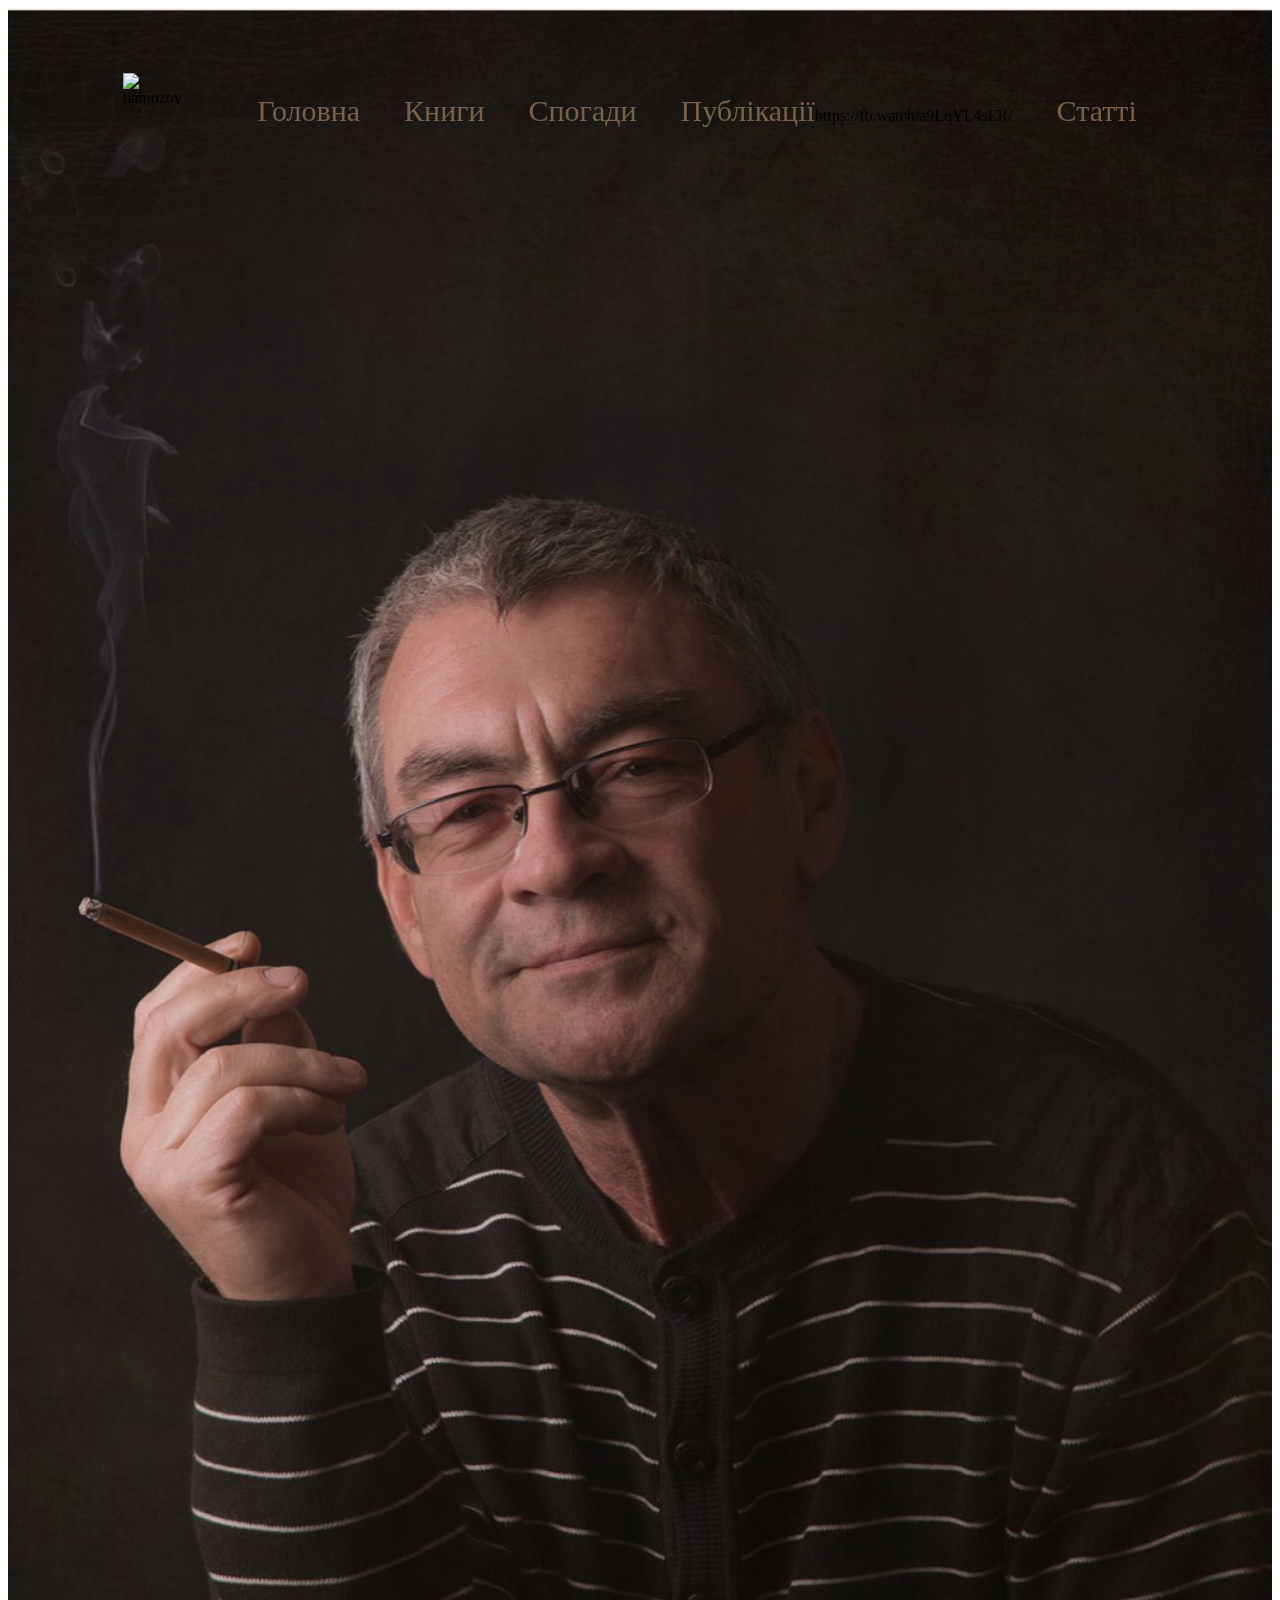
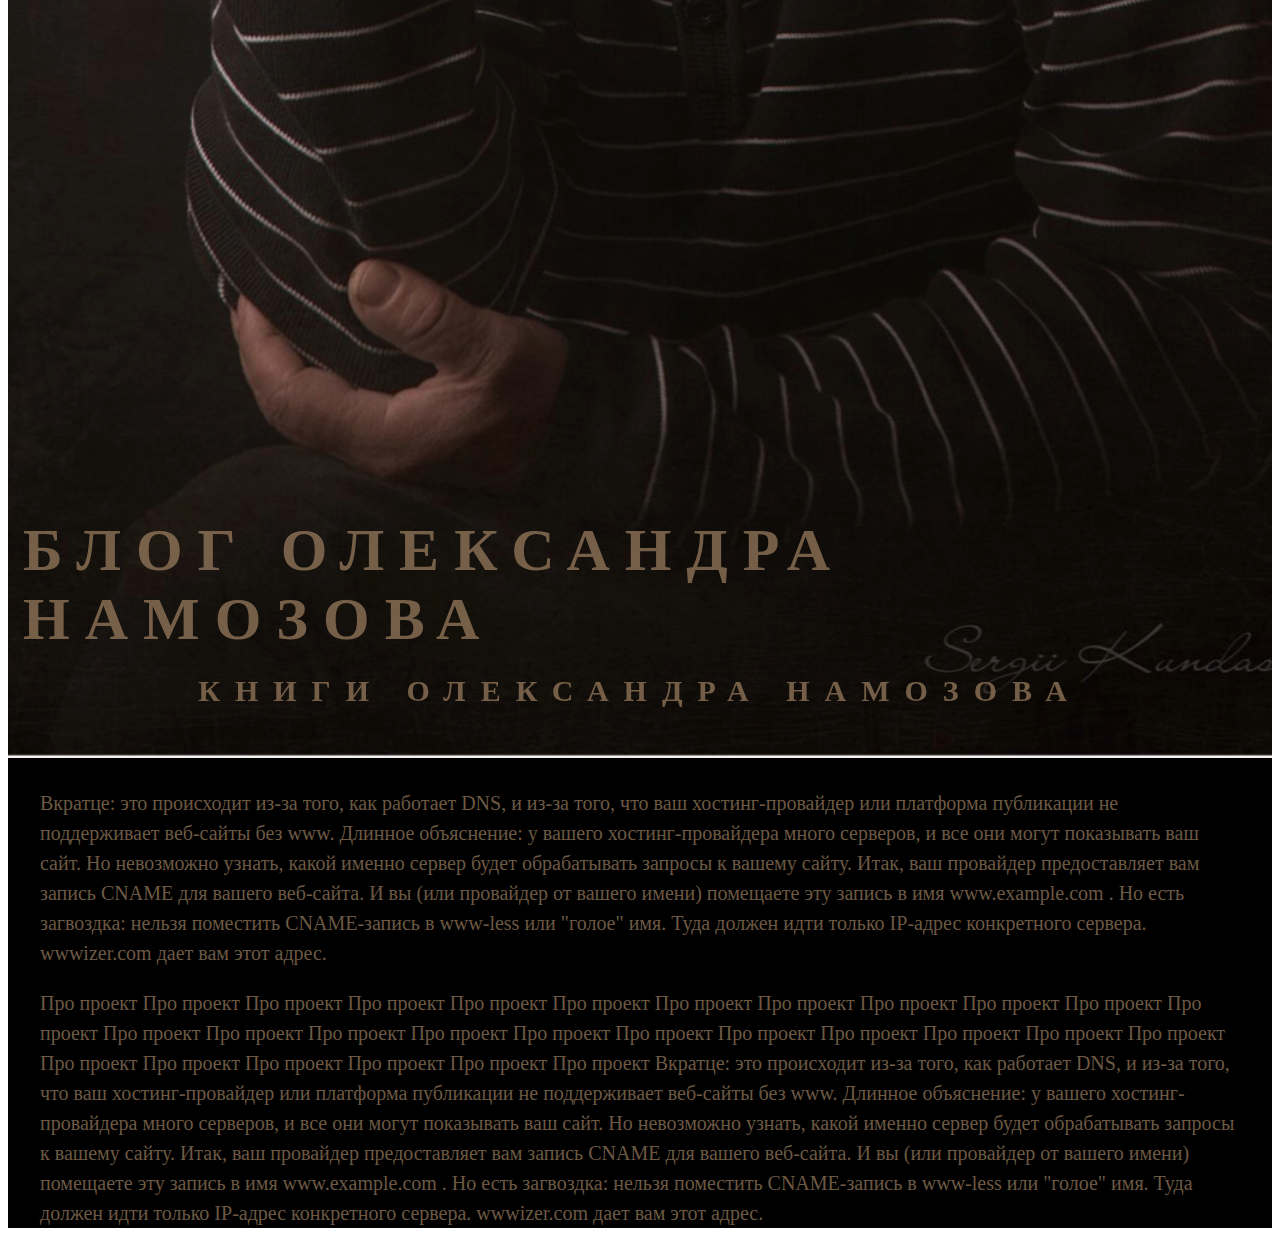
==== index.html @ 344e44f5 "Update index.html" ====
<!DOCTYPE html>
<html lang="en">
<head>
    <meta charset="UTF-8">
    <meta http-equiv="X-UA-Compatible" content="IE=edge">
    <meta name="viewport" content="width=device-width, initial-scale=1.0">
    <title>Блог Олександра Намозова</title>
    <link rel="stylesheet" href="css/style.css">
</head>
<body>
    <div class="wrapper">
        <!--фулскрин-->
        <div class="full-screen">
            <div class="full-screenmenu">
                <div class="logo">
                    <img src="https://media.giphy.com/media/11I8v5lE8uq79C/giphy.gif" alt="namozov gif">
                    <div class="navmenu">
                        <ul>
                            <li><a href="">Головна</a></li>
                            <li><a href="">Книги</a></li>
                            <li><a href="">Спогади</a></li>
                            <li><a href="">Публікації</a>https://fb.watch/a9LqYL4sER/</li>
                            <li><a href="">Статті</a></li>
                        </ul>
                    </div>
                </div>
            </div>
            <div class="full-screen_body">
                <div class="full-screen_title">Блог Олександра Намозова</div>
                <div class="full-screen_text">Книги Олександра Намозова</div>
            </div>            
            <video autoplay muted loop preload="auto" src="image/намозовпроект.mp4" class="full-screen_video"></video>
        </div>
    </div>
</div>
<div class="content">
    <div class="content_container">
        <p>
            Вкратце: это происходит из-за того, как работает DNS, и из-за того, что ваш хостинг-провайдер или платформа публикации не поддерживает веб-сайты без www. Длинное объяснение: у вашего хостинг-провайдера много серверов, и все они могут показывать ваш сайт. Но невозможно узнать, какой именно сервер будет обрабатывать запросы к вашему сайту. Итак, ваш провайдер предоставляет вам запись CNAME для вашего веб-сайта. И вы (или провайдер от вашего имени) помещаете эту запись в имя www.example.com . Но есть загвоздка: нельзя поместить CNAME-запись в www-less или "голое" имя. Туда должен идти только IP-адрес конкретного сервера. wwwizer.com дает вам этот адрес.
        </p>
        Про проект Про проект Про проект Про проект Про проект Про проект Про проект Про проект Про проект Про проект Про проект Про проект Про проект Про проект Про проект Про проект Про проект Про проект Про проект Про проект Про проект Про проект Про проект Про проект Про проект Про проект Про проект Про проект Про проект  Вкратце: это происходит из-за того, как работает DNS, и из-за того, что ваш хостинг-провайдер или платформа публикации не поддерживает веб-сайты без www. Длинное объяснение: у вашего хостинг-провайдера много серверов, и все они могут показывать ваш сайт. Но невозможно узнать, какой именно сервер будет обрабатывать запросы к вашему сайту. Итак, ваш провайдер предоставляет вам запись CNAME для вашего веб-сайта. И вы (или провайдер от вашего имени) помещаете эту запись в имя www.example.com . Но есть загвоздка: нельзя поместить CNAME-запись в www-less или "голое" имя. Туда должен идти только IP-адрес конкретного сервера. wwwizer.com дает вам этот адрес.   </div>
</div>
    </div>
</div>
</div>

</html>
---- css/style.css ----
.full-screen {
    position: relative;
    min-height: 250vh;
    display: flex;
    flex-direction: column;
    padding: 50px 15px;
}
.full-screen_body {
    position: relative;
    z-index: 2;
    display: flex;
    flex: 1 1 auto;
    justify-content: end;
    align-items: center;
    flex-direction: column;
    text-transform: uppercase;
}
.full-screen_title {
    color: #9e8162b4;
    font-size: 60px;
    letter-spacing: 15px;
    font-weight: 700;
    margin: 0px 0px 20px 0px;
}
.full-screen_text {
    color: #9e8162b4;
    font-size: 30px;
    letter-spacing: 15px;
    font-weight: 700;
}
.full-screen_video {
    position: absolute;
    top: 0;
    left: 0;
    width: 100%;
    height: 100%;
    object-fit: cover;
}
.content {
    background-color: #000000;
    padding-top:  10px;
}
.content_container {
    color: #9e8162b4;
    max-width: 1200px;
    margin: 0px auto;
    padding: 0px 15px;
    font-size: 20px;
    line-height: 150%;
    font-family: Georgia, 'Times New Roman', Times, serif;
}
.full-screenmenu {
    z-index: 3;
    display: flex;
    justify-content: center;
}
.logo, .navmenu {
display: inline-block;
}
.navmenu li{
display: inline-block;
margin: 20px;   
}
.navmenu a{
    font-size: 30px;
    font-weight: 400;
    color: #9e8162b4;
    text-decoration: none;
}
.logo img{
    max-width: 70px;
    max-height: 40px;
}
.navmenu a:hover{
    color: rgb(221, 233, 229);
}
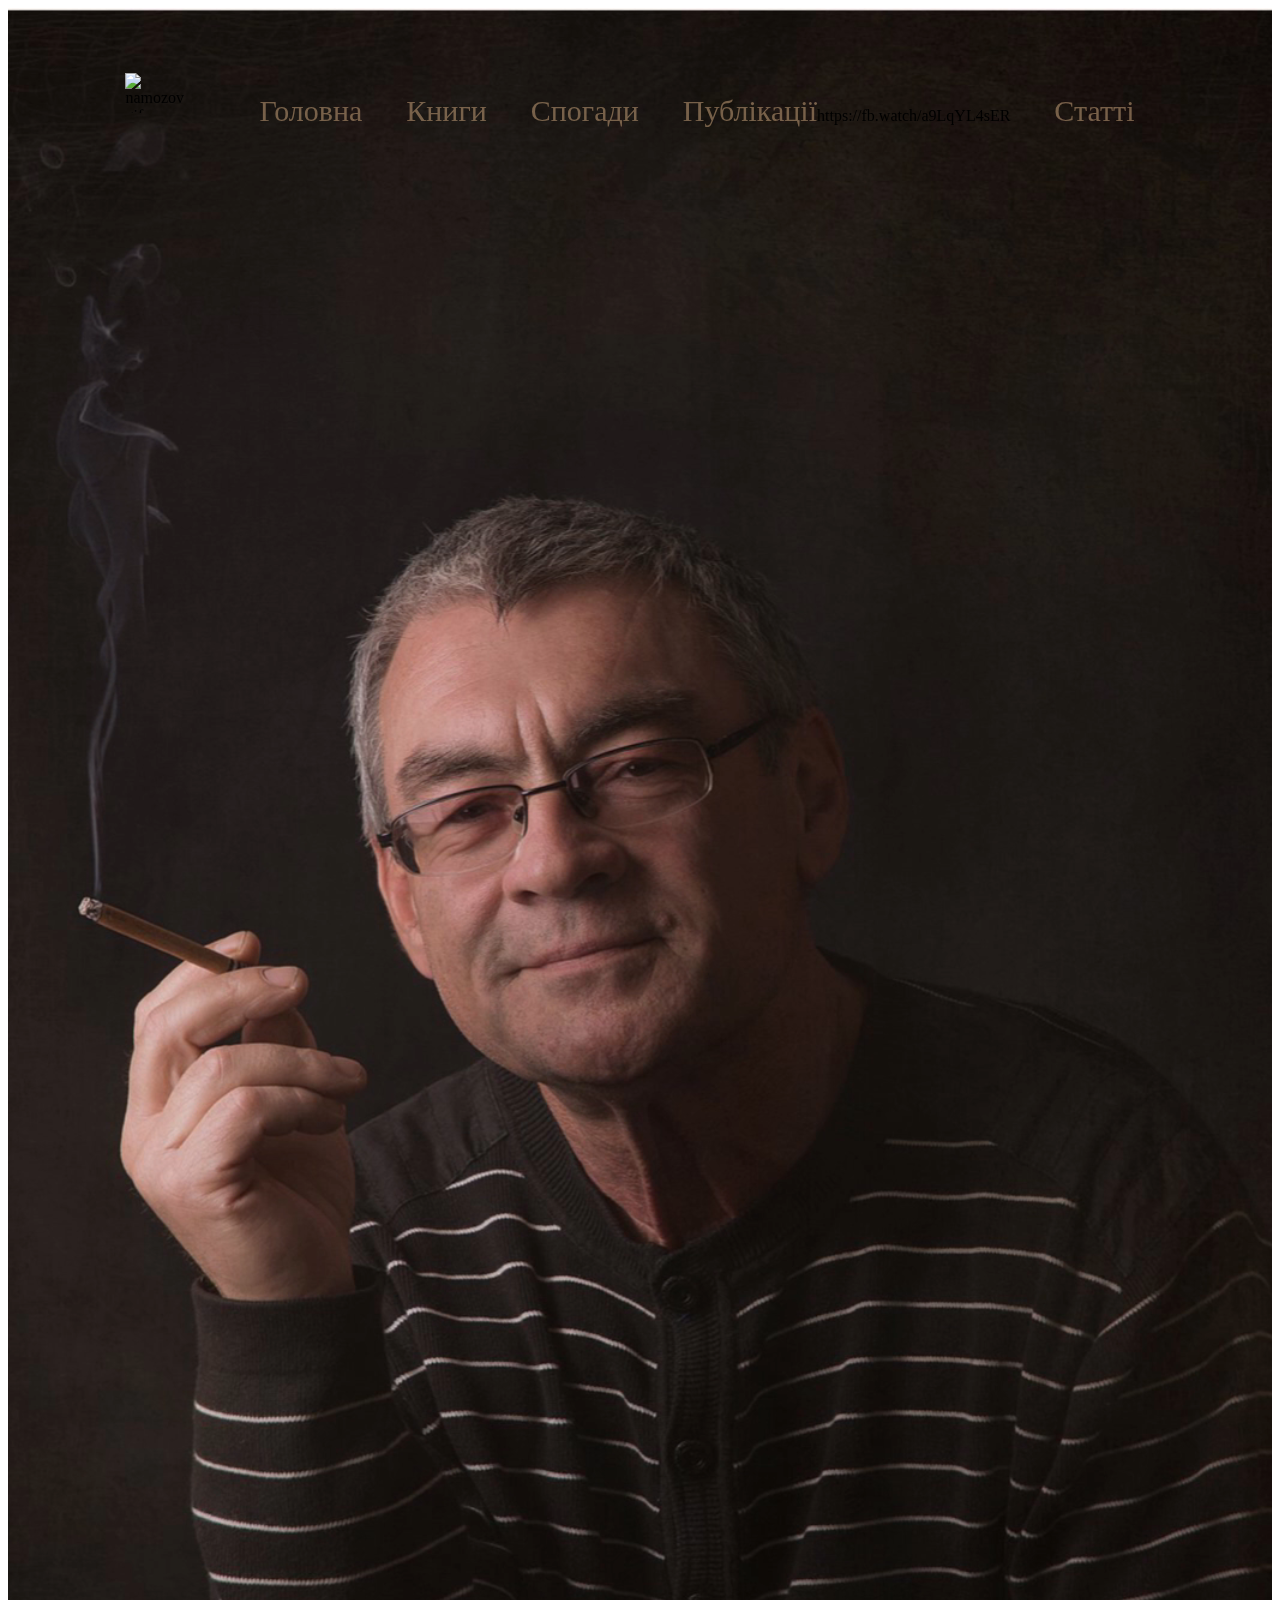
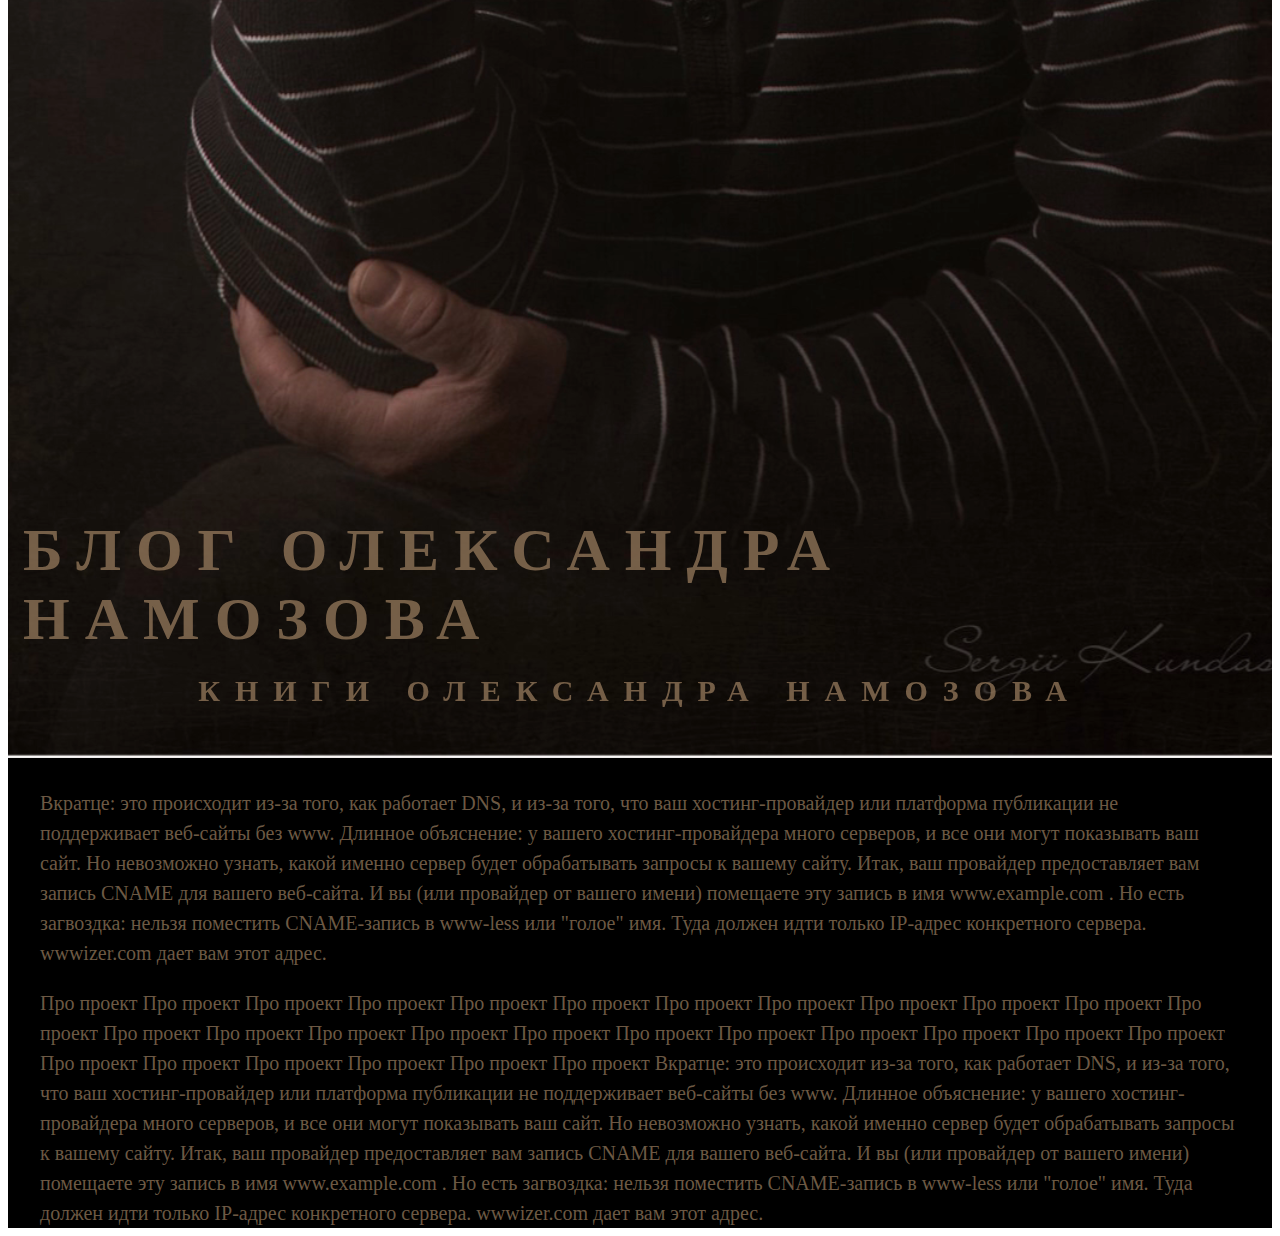
==== commit 3f8cde8d: "Update index.html" ====
--- a/index.html
+++ b/index.html
@@ -19,7 +19,7 @@
                             <li><a href="">Головна</a></li>
                             <li><a href="">Книги</a></li>
                             <li><a href="">Спогади</a></li>
-                            <li><a href="">Публікації</a>https://fb.watch/a9LqYL4sER/</li>
+                            <li><a href="">Публікації</a>https://fb.watch/a9LqYL4sER</li>
                             <li><a href="">Статті</a></li>
                         </ul>
                     </div>
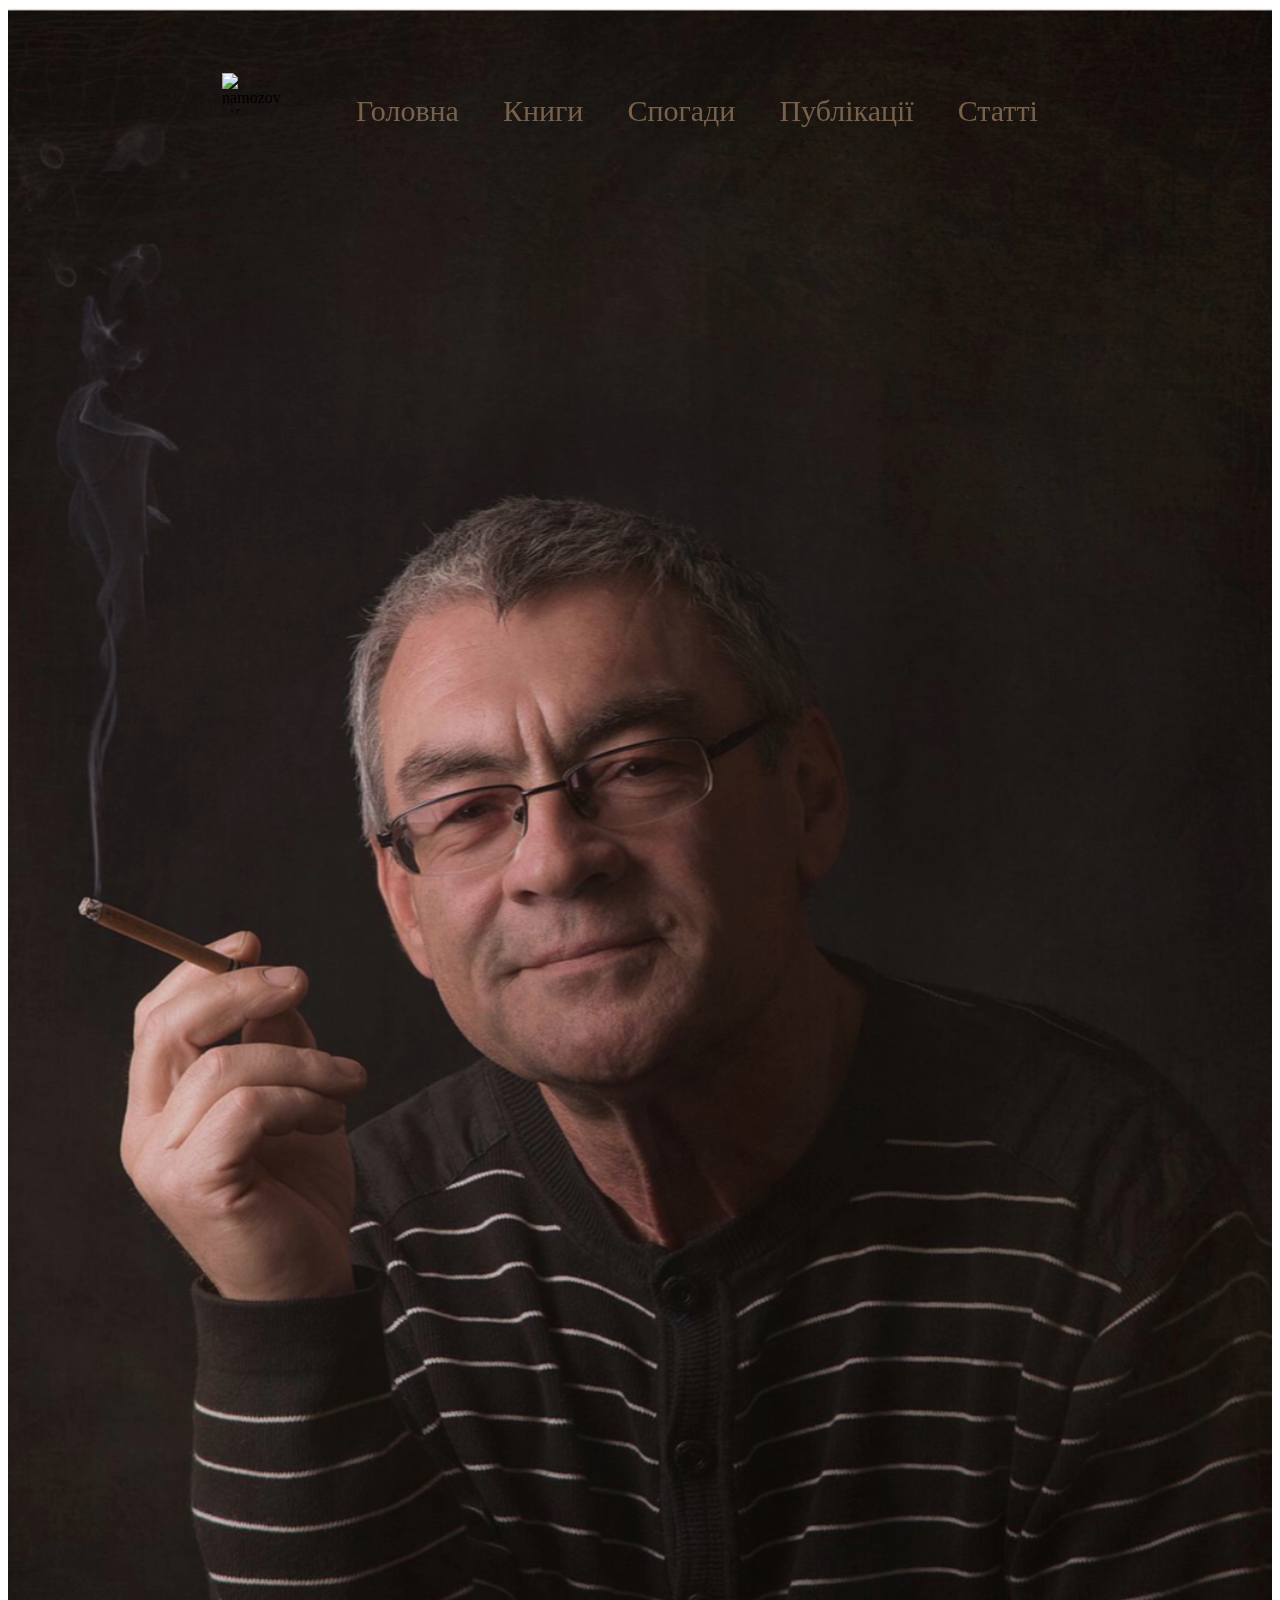
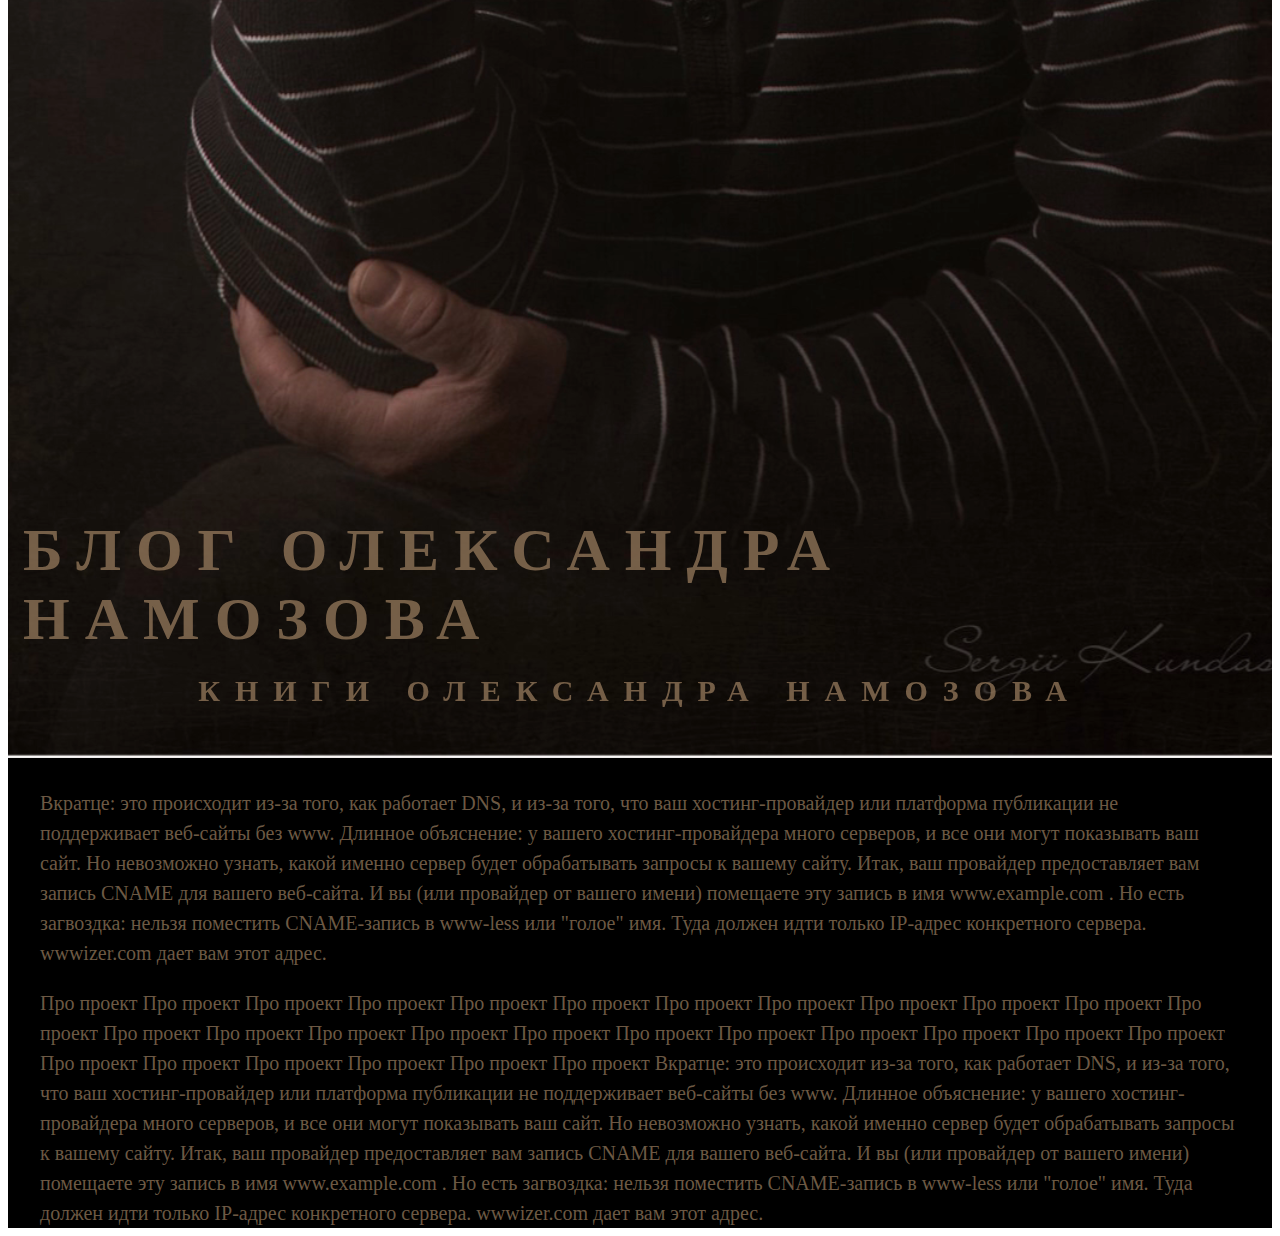
==== commit 936749ce: "Update index.html" ====
--- a/index.html
+++ b/index.html
@@ -19,7 +19,7 @@
                             <li><a href="">Головна</a></li>
                             <li><a href="">Книги</a></li>
                             <li><a href="">Спогади</a></li>
-                            <li><a href="">Публікації</a>https://fb.watch/a9LqYL4sER</li>
+                            <li><a href="https://fb.watch/a9LX5j84ju/">Публікації</a></li>
                             <li><a href="">Статті</a></li>
                         </ul>
                     </div>
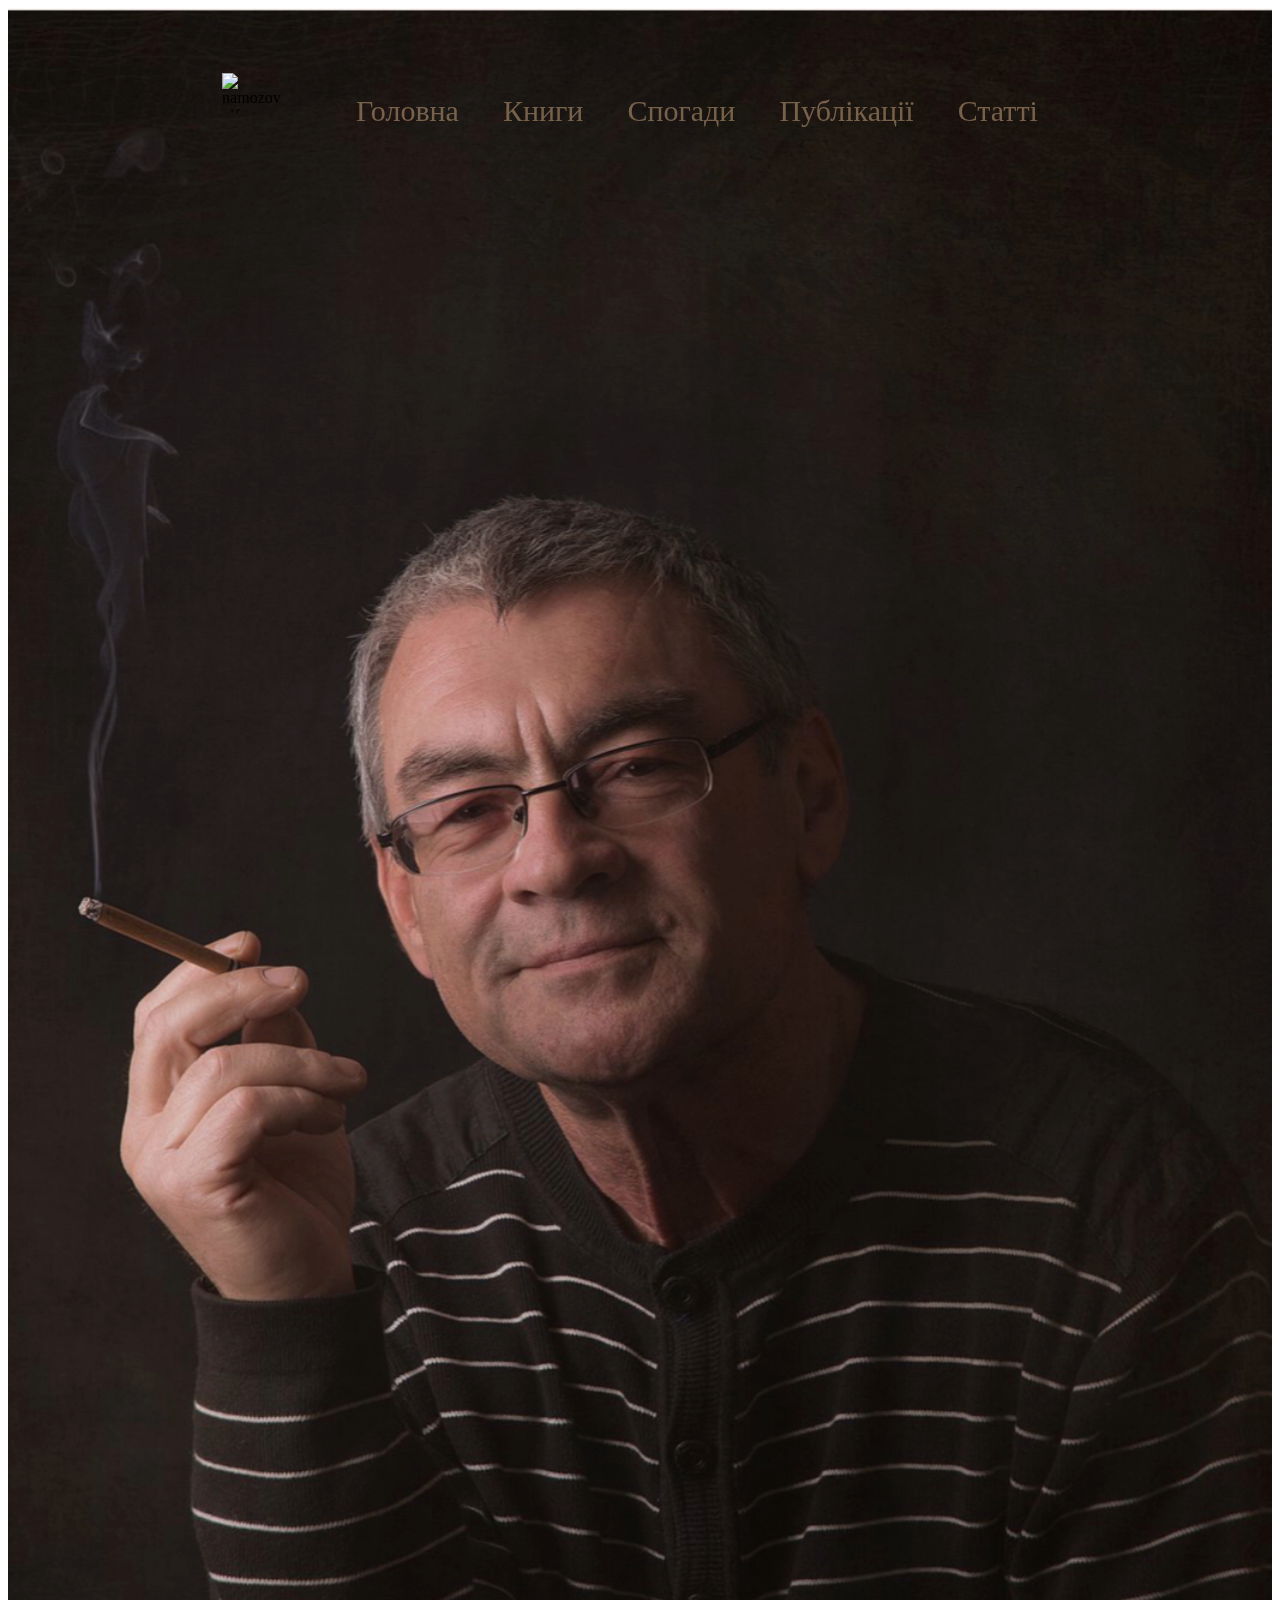
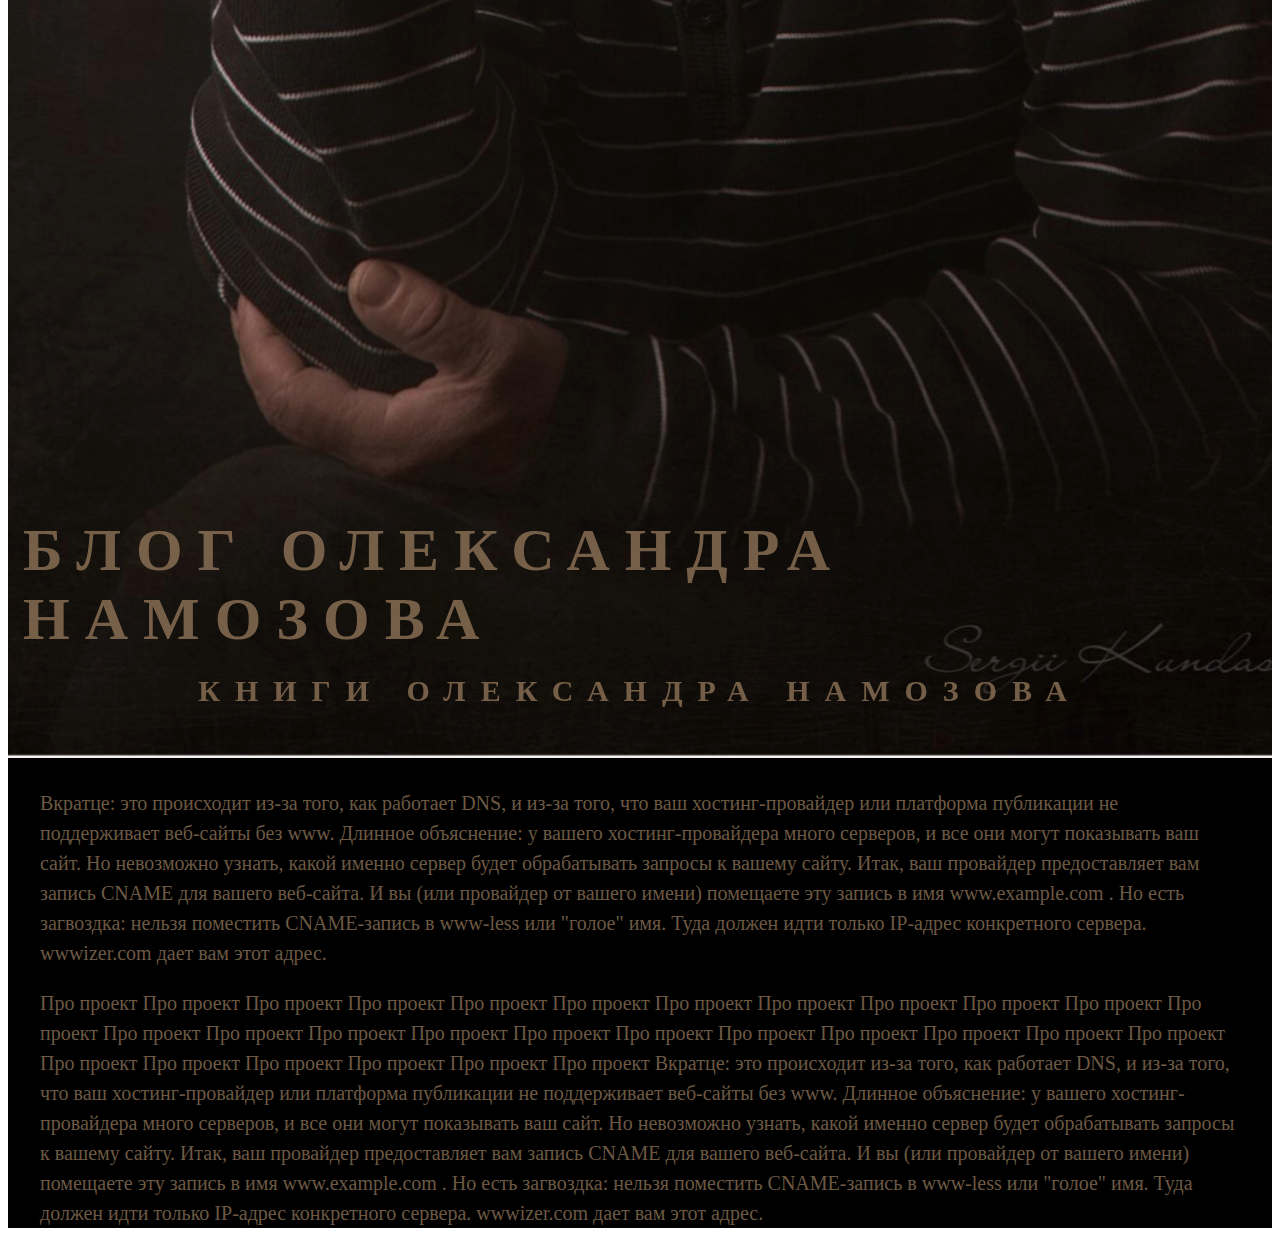
==== commit 87df0469: "Update index.html" ====
--- a/index.html
+++ b/index.html
@@ -18,7 +18,7 @@
                         <ul>
                             <li><a href="">Головна</a></li>
                             <li><a href="">Книги</a></li>
-                            <li><a href="">Спогади</a></li>
+                            <li><a href="https://drive.google.com/file/d/1ASTBCeGmfTayh--6IYLeHK5kj3H3Um0x/view?usp=sharing, https://drive.google.com/file/d/1K60VvDxRxWdp_KMwTHuFYsbUxQudNcfN/view?usp=sharing, https://drive.google.com/file/d/1qFIiN_JW_hQEHkwaDBxETboToXNqdNbk/view?usp=sharing">Спогади</a></li>
                             <li><a href="https://fb.watch/a9LX5j84ju/">Публікації</a></li>
                             <li><a href="">Статті</a></li>
                         </ul>
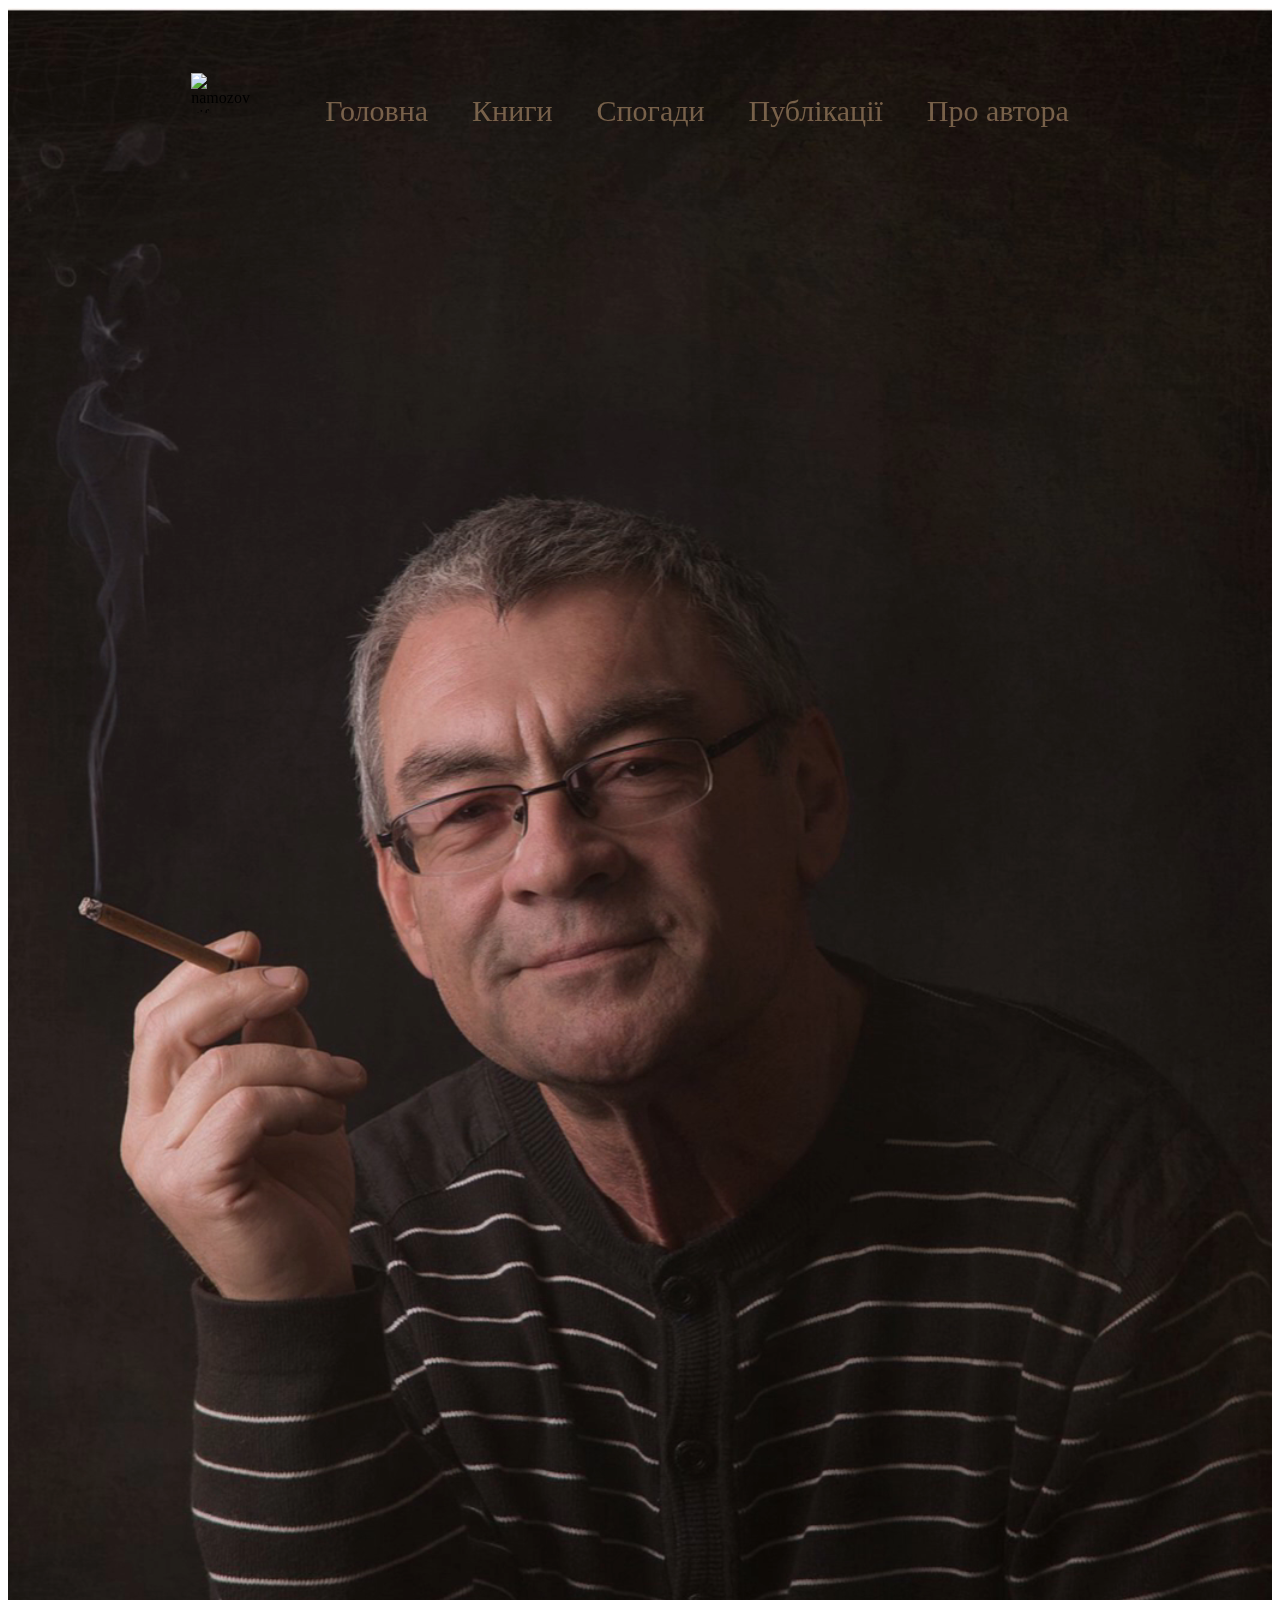
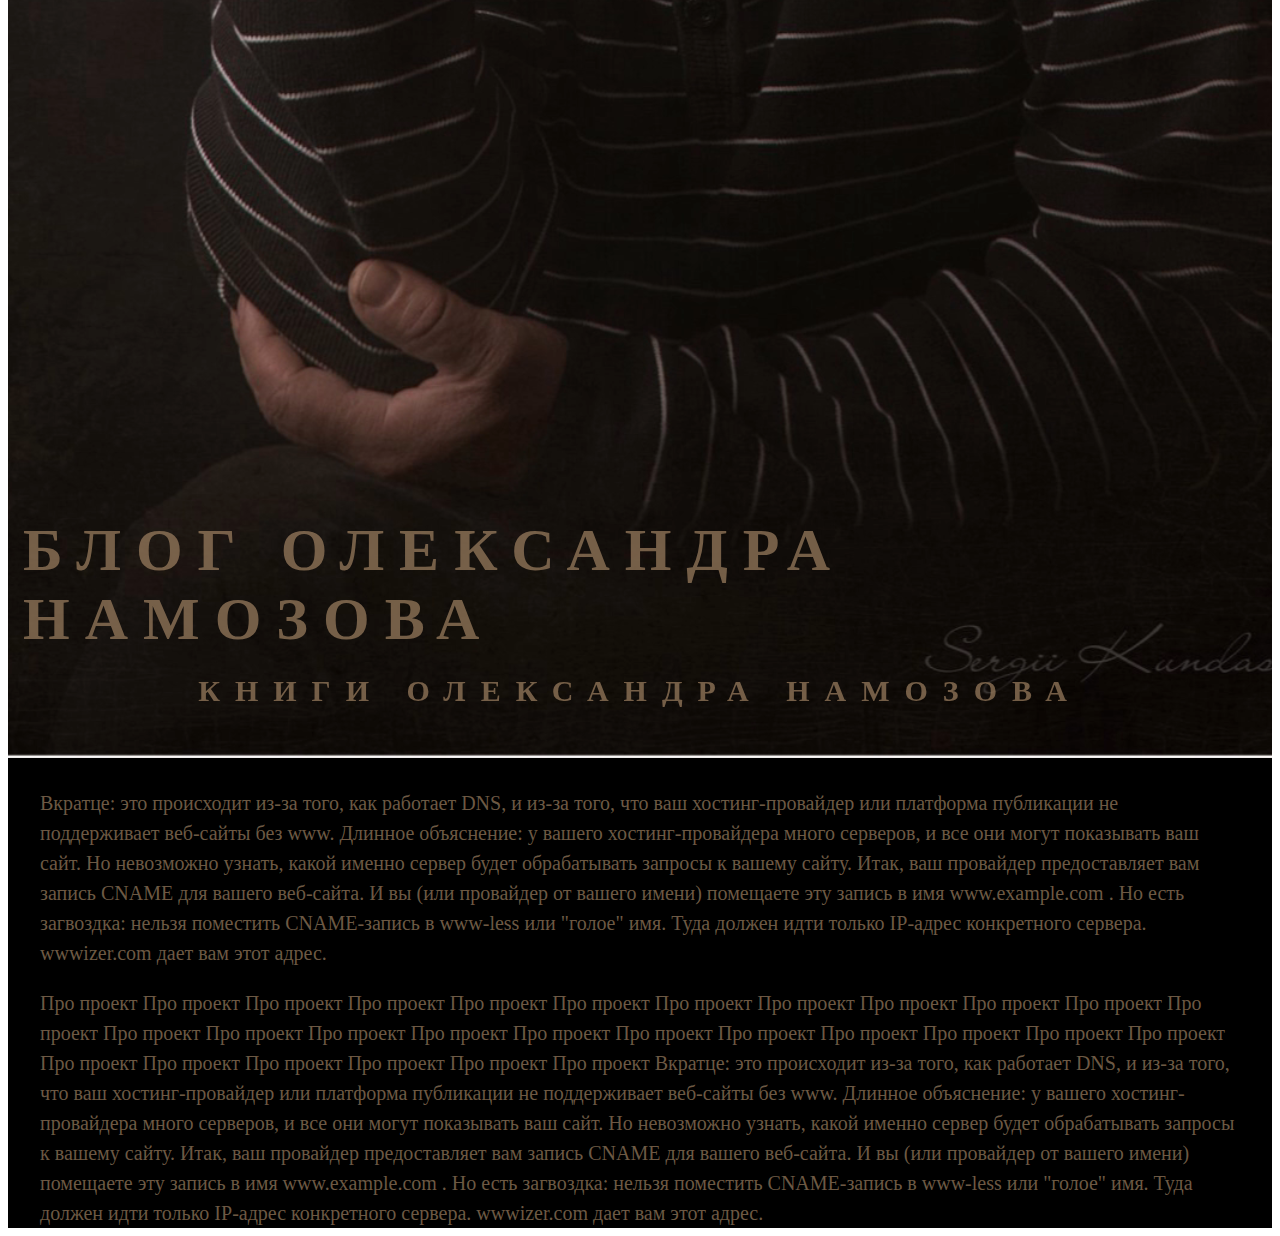
==== commit 25bc74c3: "Update index.html" ====
--- a/index.html
+++ b/index.html
@@ -20,7 +20,7 @@
                             <li><a href="">Книги</a></li>
                             <li><a href="https://drive.google.com/file/d/1ASTBCeGmfTayh--6IYLeHK5kj3H3Um0x/view?usp=sharing, https://drive.google.com/file/d/1K60VvDxRxWdp_KMwTHuFYsbUxQudNcfN/view?usp=sharing, https://drive.google.com/file/d/1qFIiN_JW_hQEHkwaDBxETboToXNqdNbk/view?usp=sharing">Спогади</a></li>
                             <li><a href="https://fb.watch/a9LX5j84ju/">Публікації</a></li>
-                            <li><a href="">Статті</a></li>
+                            <li><a href="">Про автора</a></li>
                         </ul>
                     </div>
                 </div>
--- a/css/style.css
+++ b/css/style.css
@@ -72,5 +72,5 @@
     max-height: 40px;
 }
 .navmenu a:hover{
-    color: rgb(221, 233, 229);
+    color: rgb(255, 217, 5);
 }
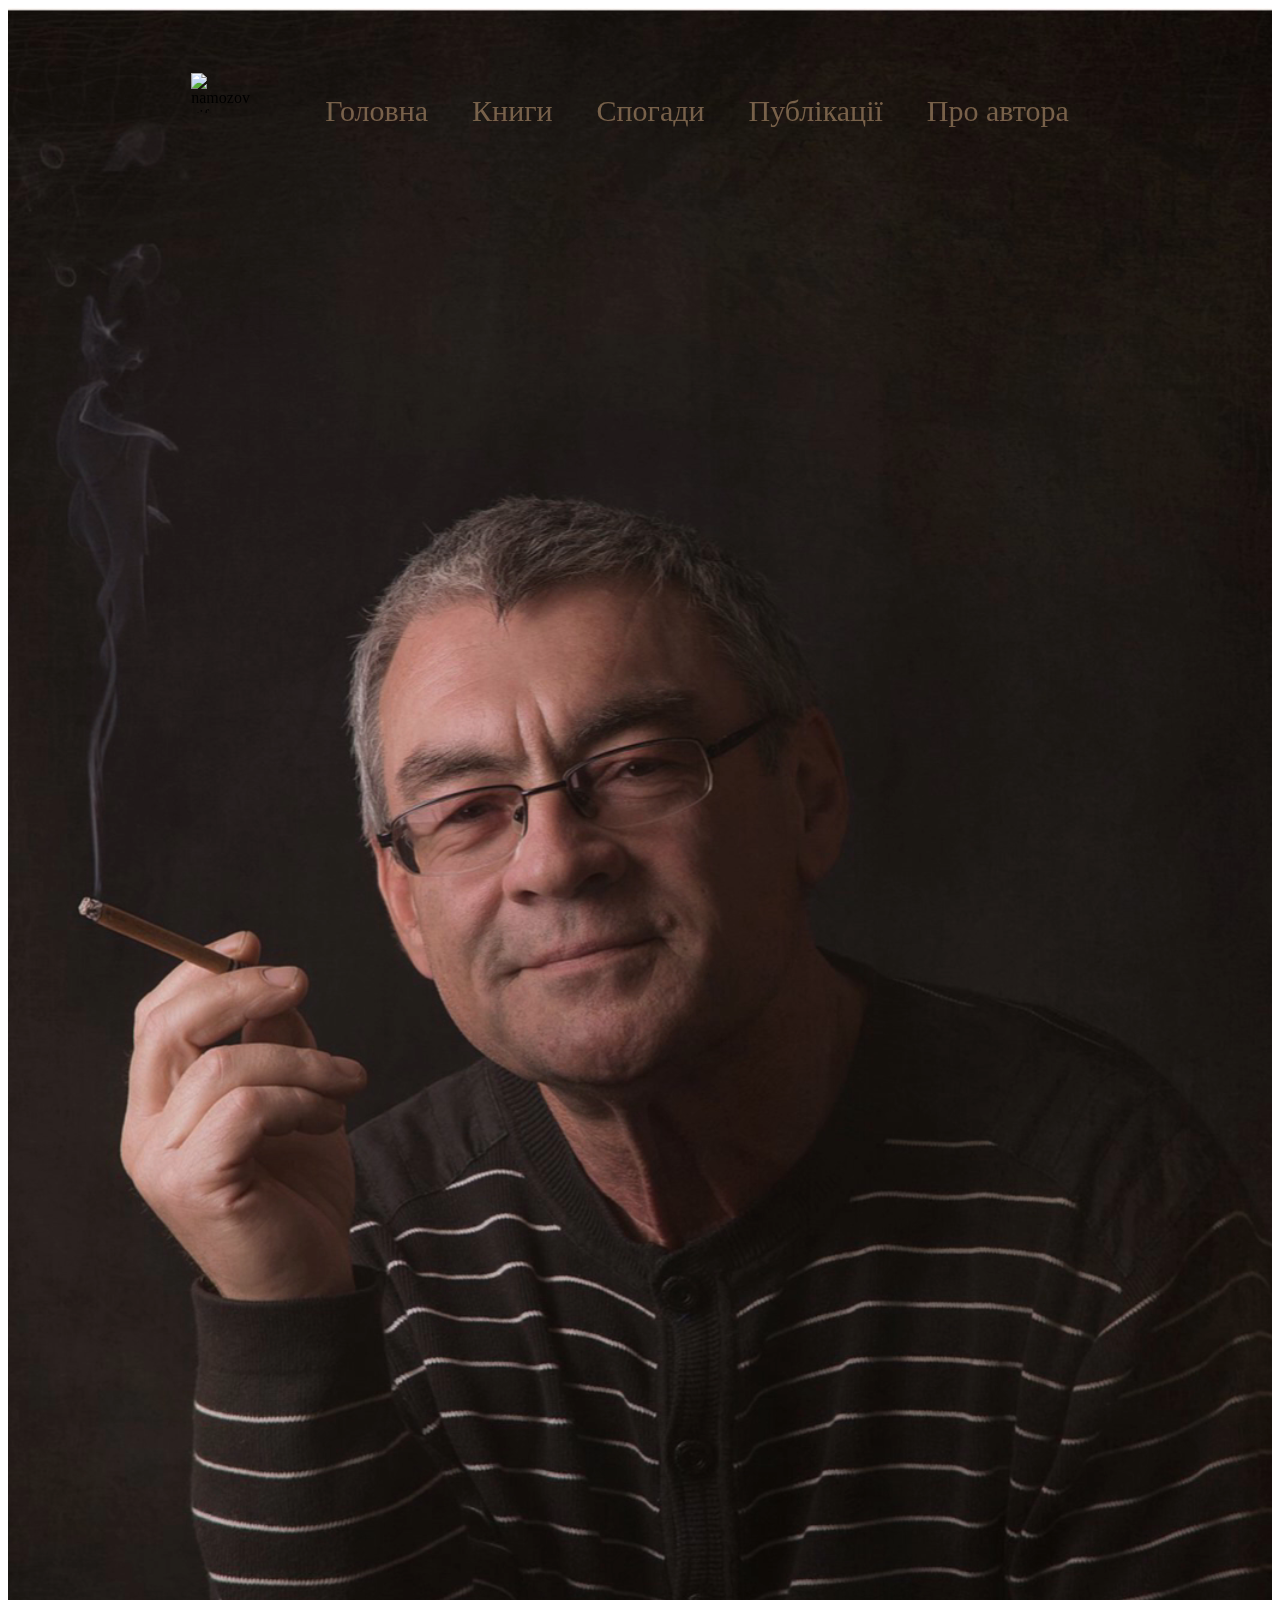
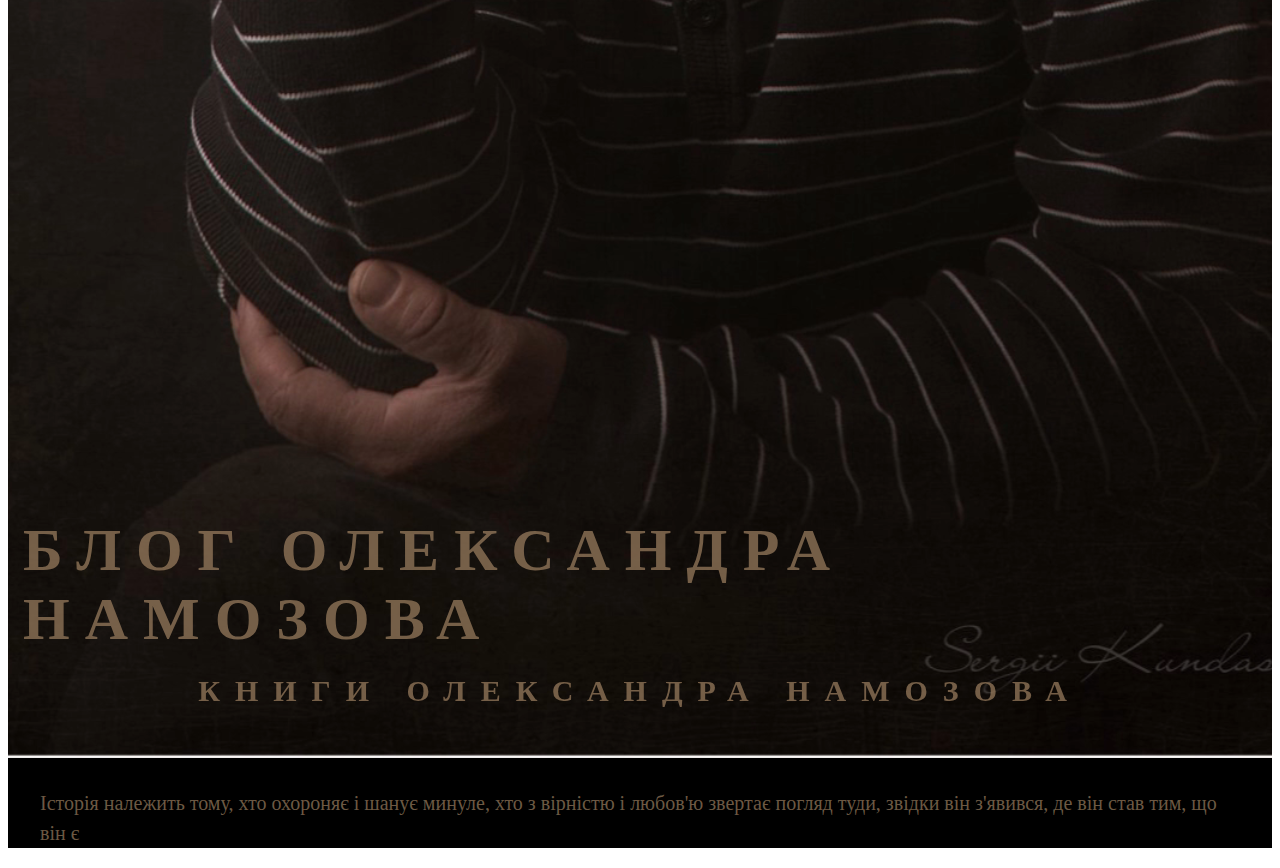
==== commit f611aea2: "Update index.html" ====
--- a/index.html
+++ b/index.html
@@ -36,10 +36,8 @@
 <div class="content">
     <div class="content_container">
         <p>
-            Вкратце: это происходит из-за того, как работает DNS, и из-за того, что ваш хостинг-провайдер или платформа публикации не поддерживает веб-сайты без www. Длинное объяснение: у вашего хостинг-провайдера много серверов, и все они могут показывать ваш сайт. Но невозможно узнать, какой именно сервер будет обрабатывать запросы к вашему сайту. Итак, ваш провайдер предоставляет вам запись CNAME для вашего веб-сайта. И вы (или провайдер от вашего имени) помещаете эту запись в имя www.example.com . Но есть загвоздка: нельзя поместить CNAME-запись в www-less или "голое" имя. Туда должен идти только IP-адрес конкретного сервера. wwwizer.com дает вам этот адрес.
-        </p>
-        Про проект Про проект Про проект Про проект Про проект Про проект Про проект Про проект Про проект Про проект Про проект Про проект Про проект Про проект Про проект Про проект Про проект Про проект Про проект Про проект Про проект Про проект Про проект Про проект Про проект Про проект Про проект Про проект Про проект  Вкратце: это происходит из-за того, как работает DNS, и из-за того, что ваш хостинг-провайдер или платформа публикации не поддерживает веб-сайты без www. Длинное объяснение: у вашего хостинг-провайдера много серверов, и все они могут показывать ваш сайт. Но невозможно узнать, какой именно сервер будет обрабатывать запросы к вашему сайту. Итак, ваш провайдер предоставляет вам запись CNAME для вашего веб-сайта. И вы (или провайдер от вашего имени) помещаете эту запись в имя www.example.com . Но есть загвоздка: нельзя поместить CNAME-запись в www-less или "голое" имя. Туда должен идти только IP-адрес конкретного сервера. wwwizer.com дает вам этот адрес.   </div>
-</div>
+            Історія належить тому, хто охороняє і шанує минуле, хто з вірністю і любов'ю звертає погляд туди, звідки він з'явився, де він став тим, що він є</p>
+        </div>
     </div>
 </div>
 </div>
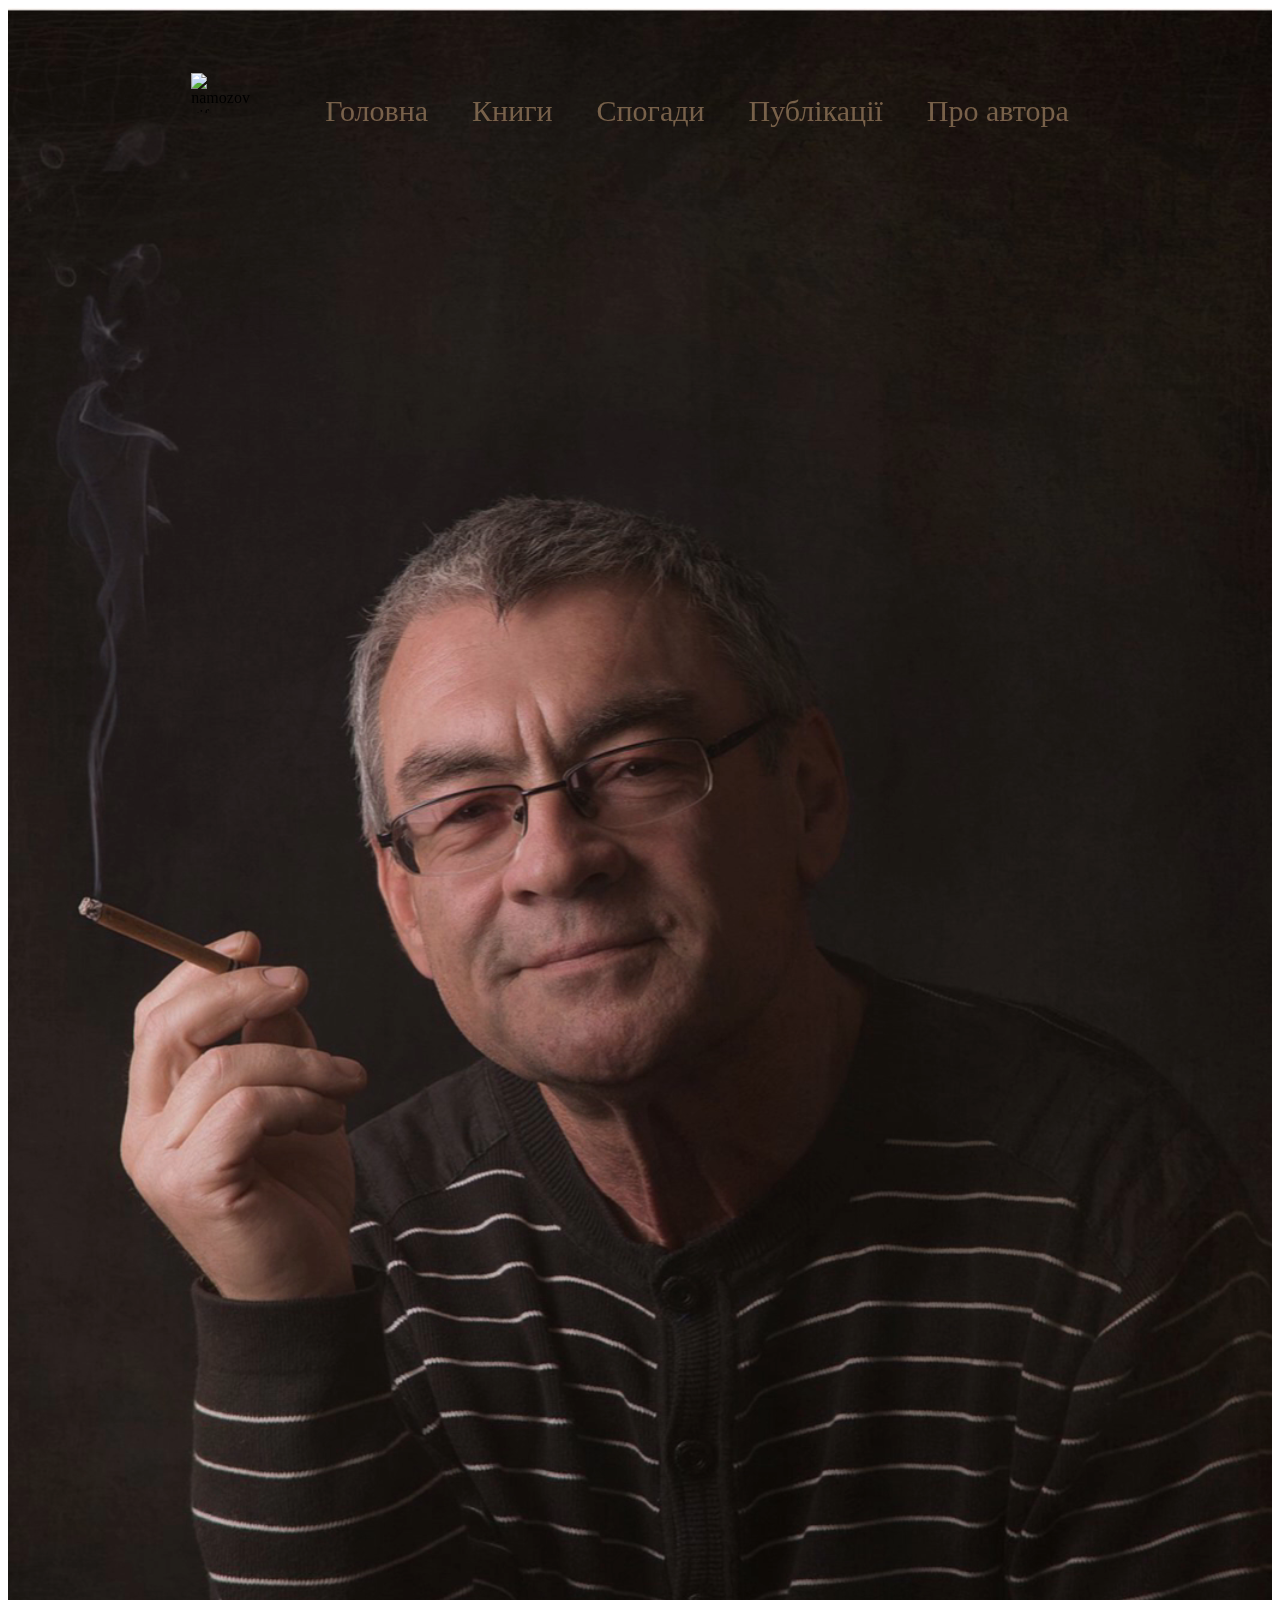
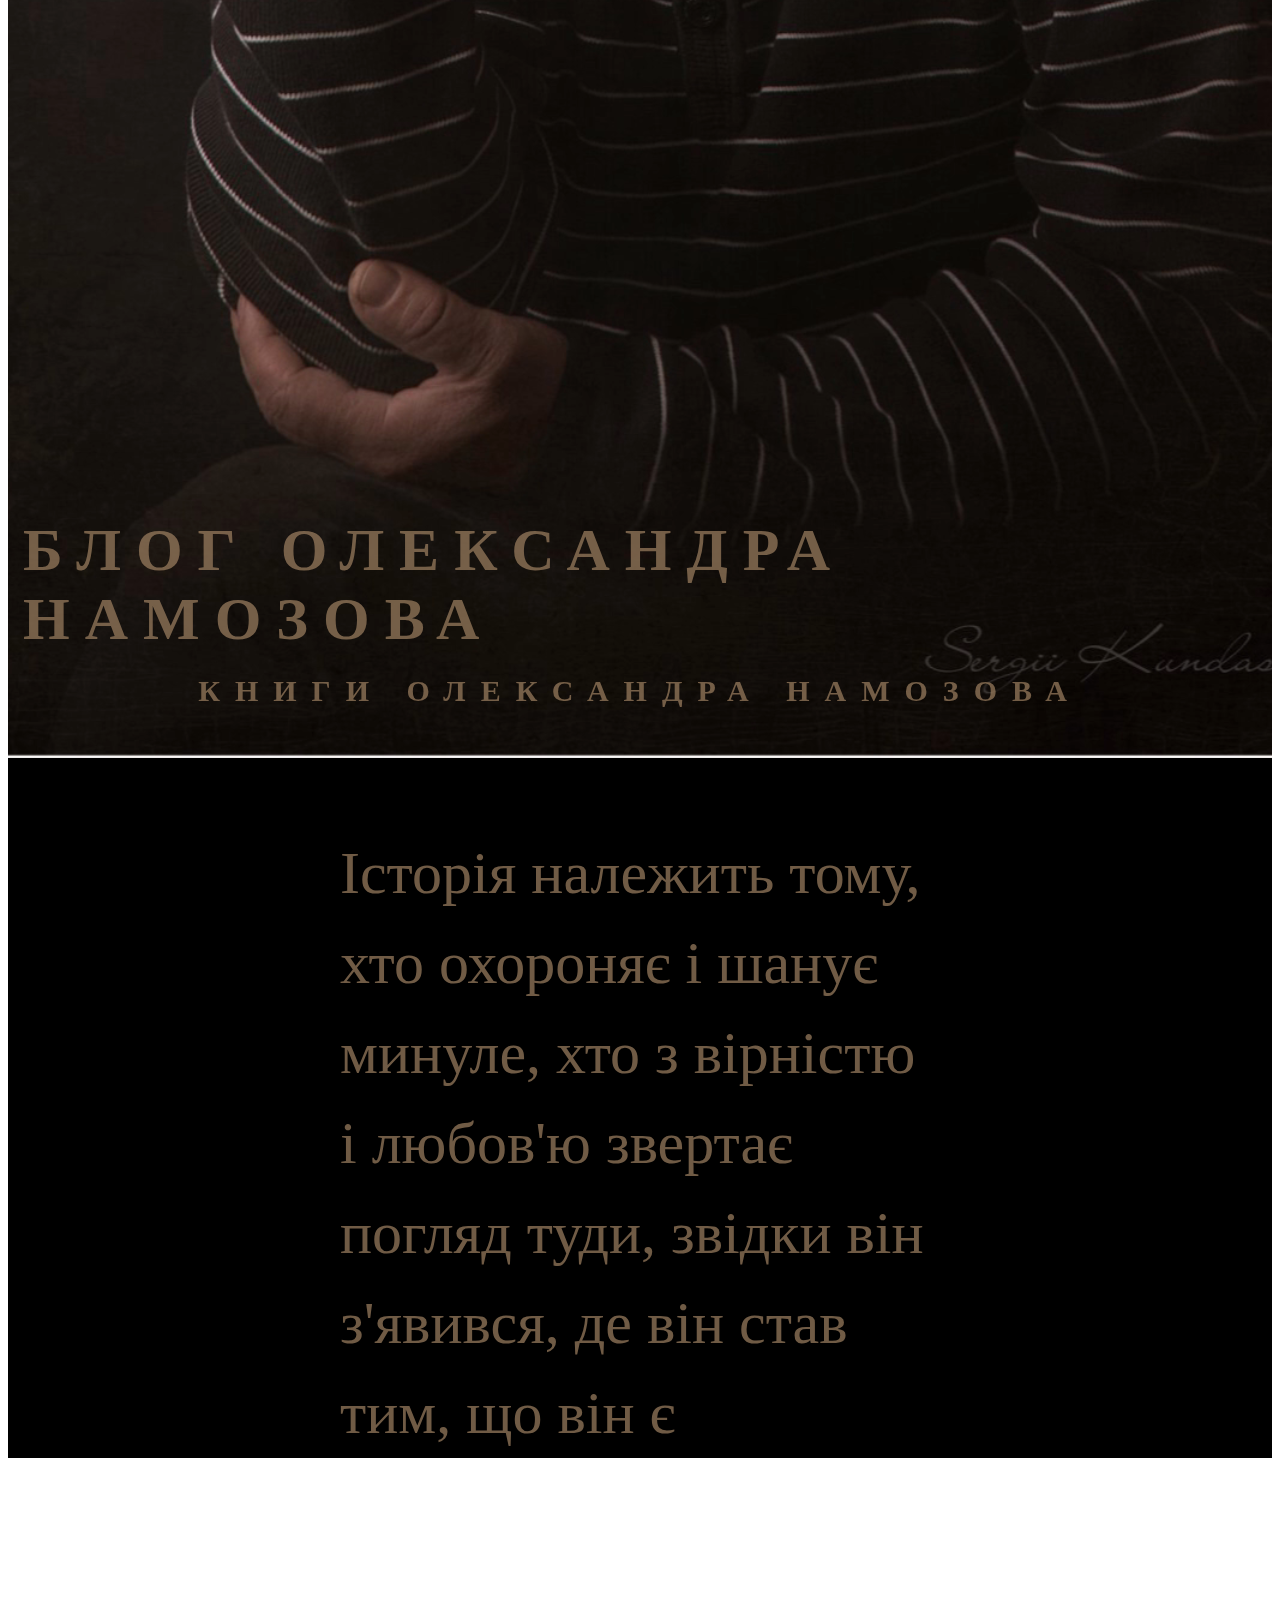
==== commit 066d35a6: "Update index.html" ====
--- a/index.html
+++ b/index.html
@@ -41,5 +41,16 @@
     </div>
 </div>
 </div>
+ <!--you can copy the below code to your htm 
+page-----------------------------begin--->
+<!--change the width and height value as you want.--> 
+<!-- Do change "index.htm" to your real html name of the flippingbook--> 
+<iframe  style="width:600px;height:375px"  src="http://online.flipbuilder.com/fxdjt/wmsx/index.html"  
+seamless="seamless" scrolling="no" frameborder="0" 
+allowtransparency="true" allowfullscreen="true"></iframe>
+
+<!--you can copy the above code to your htm 
+page-----------------------------end--->  
+
 
 </html>
--- a/css/style.css
+++ b/css/style.css
@@ -42,10 +42,10 @@
 }
 .content_container {
     color: #9e8162b4;
-    max-width: 1200px;
+    max-width: 600px;
     margin: 0px auto;
     padding: 0px 15px;
-    font-size: 20px;
+    font-size: 60px;
     line-height: 150%;
     font-family: Georgia, 'Times New Roman', Times, serif;
 }
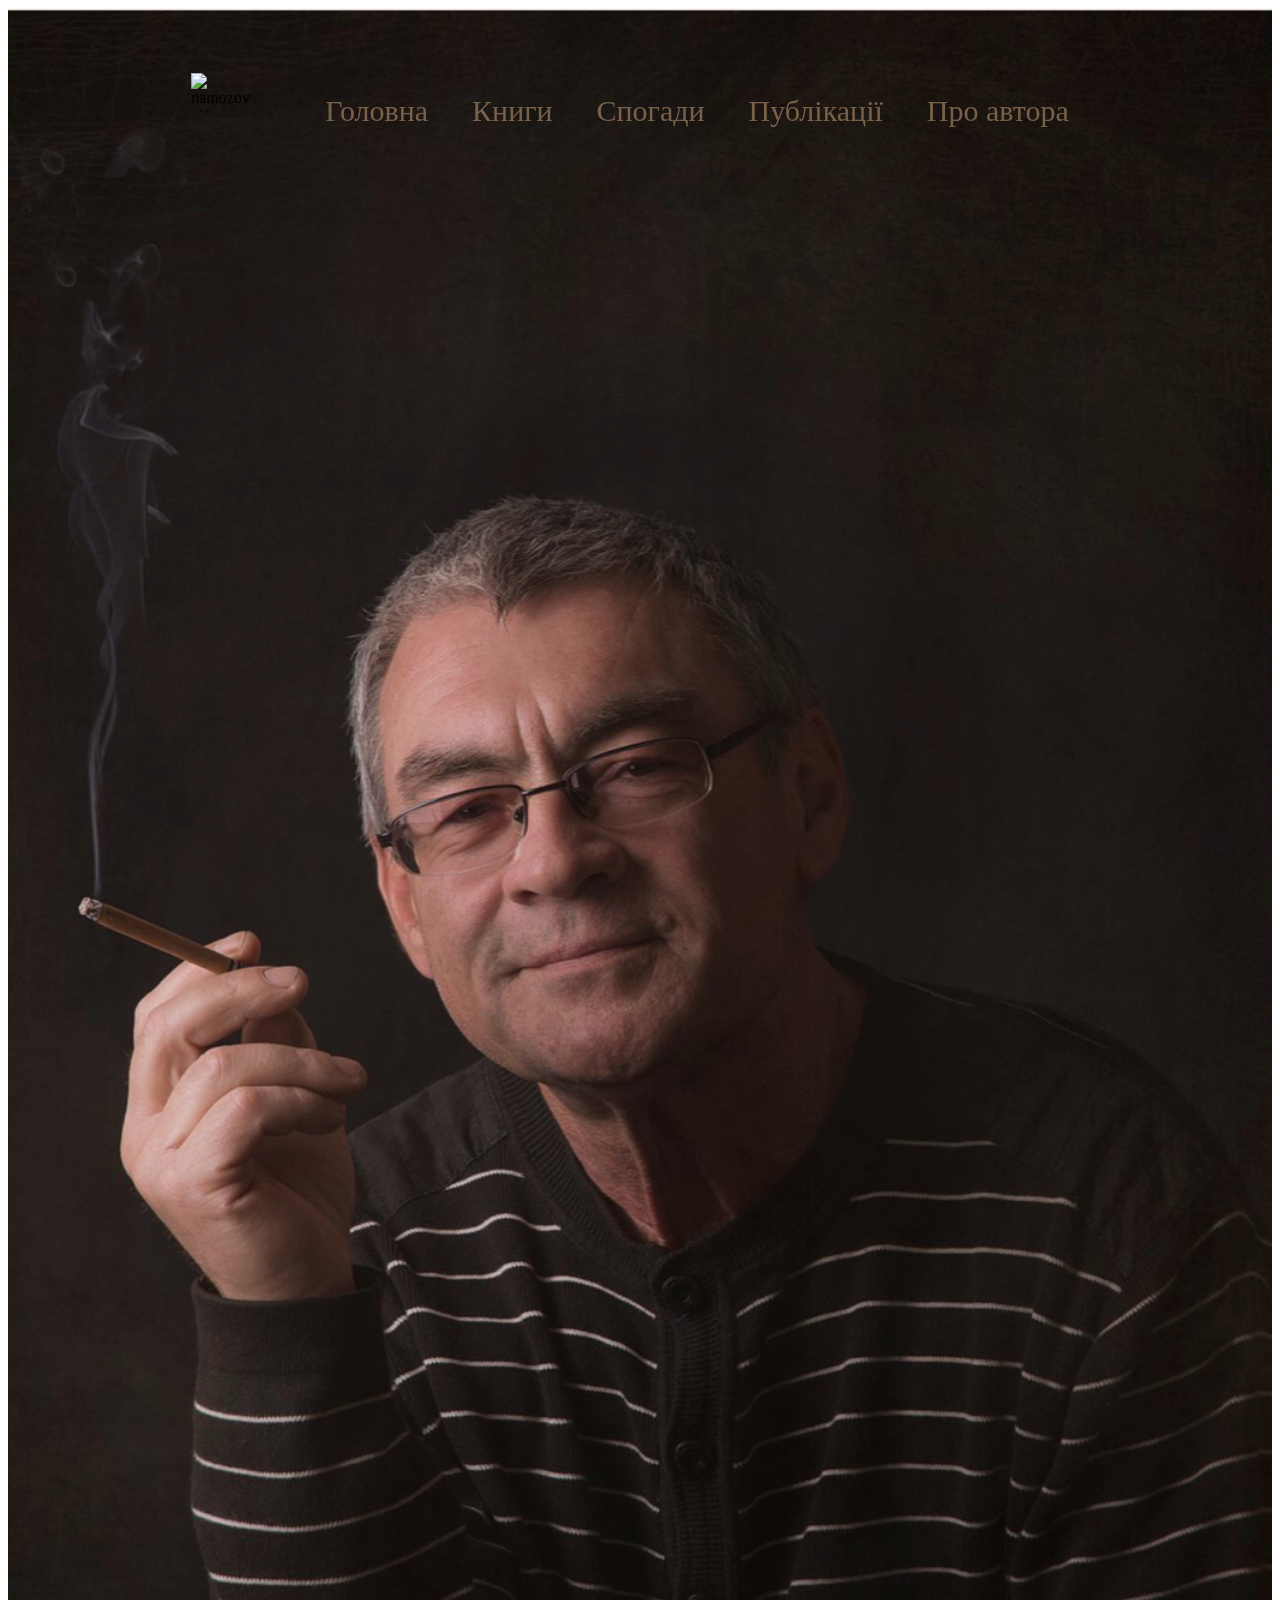
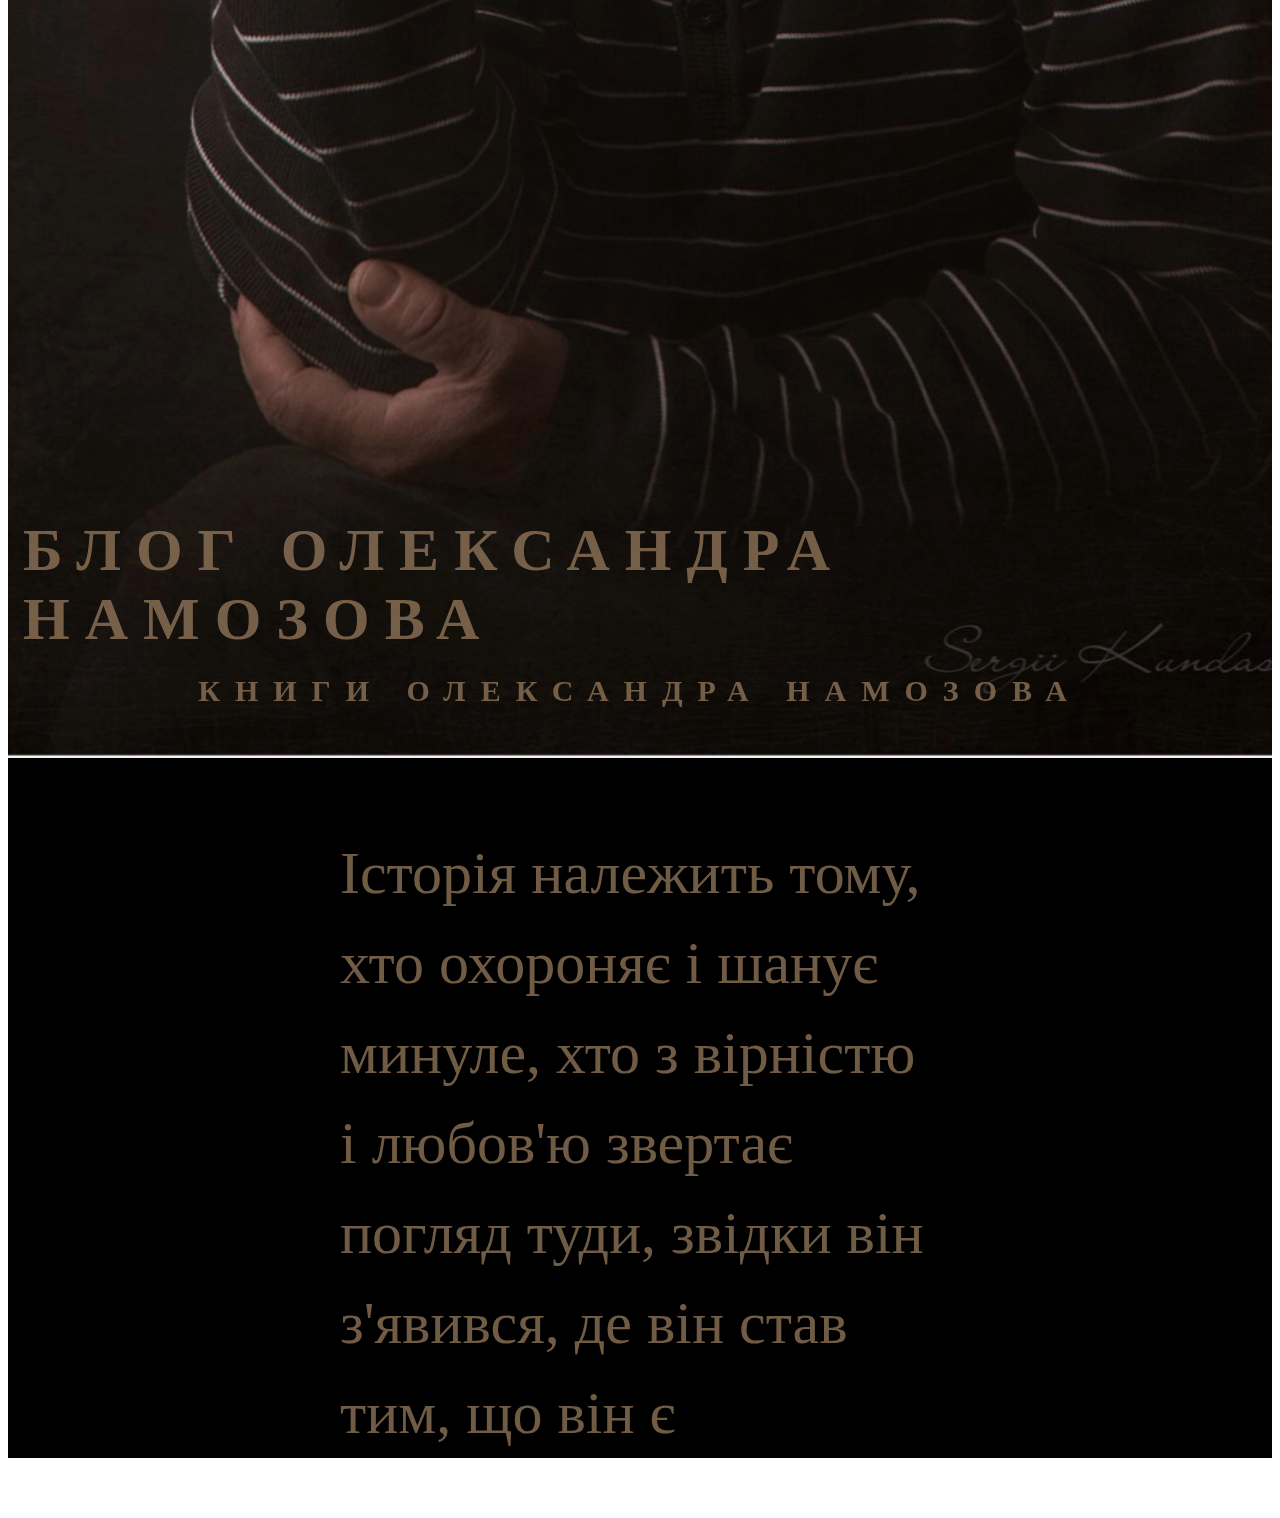
==== commit c58f2236: "Update index.html" ====
--- a/index.html
+++ b/index.html
@@ -41,16 +41,4 @@
     </div>
 </div>
 </div>
- <!--you can copy the below code to your htm 
-page-----------------------------begin--->
-<!--change the width and height value as you want.--> 
-<!-- Do change "index.htm" to your real html name of the flippingbook--> 
-<iframe  style="width:600px;height:375px"  src="http://online.flipbuilder.com/fxdjt/wmsx/index.html"  
-seamless="seamless" scrolling="no" frameborder="0" 
-allowtransparency="true" allowfullscreen="true"></iframe>
-
-<!--you can copy the above code to your htm 
-page-----------------------------end--->  
-
-
 </html>
